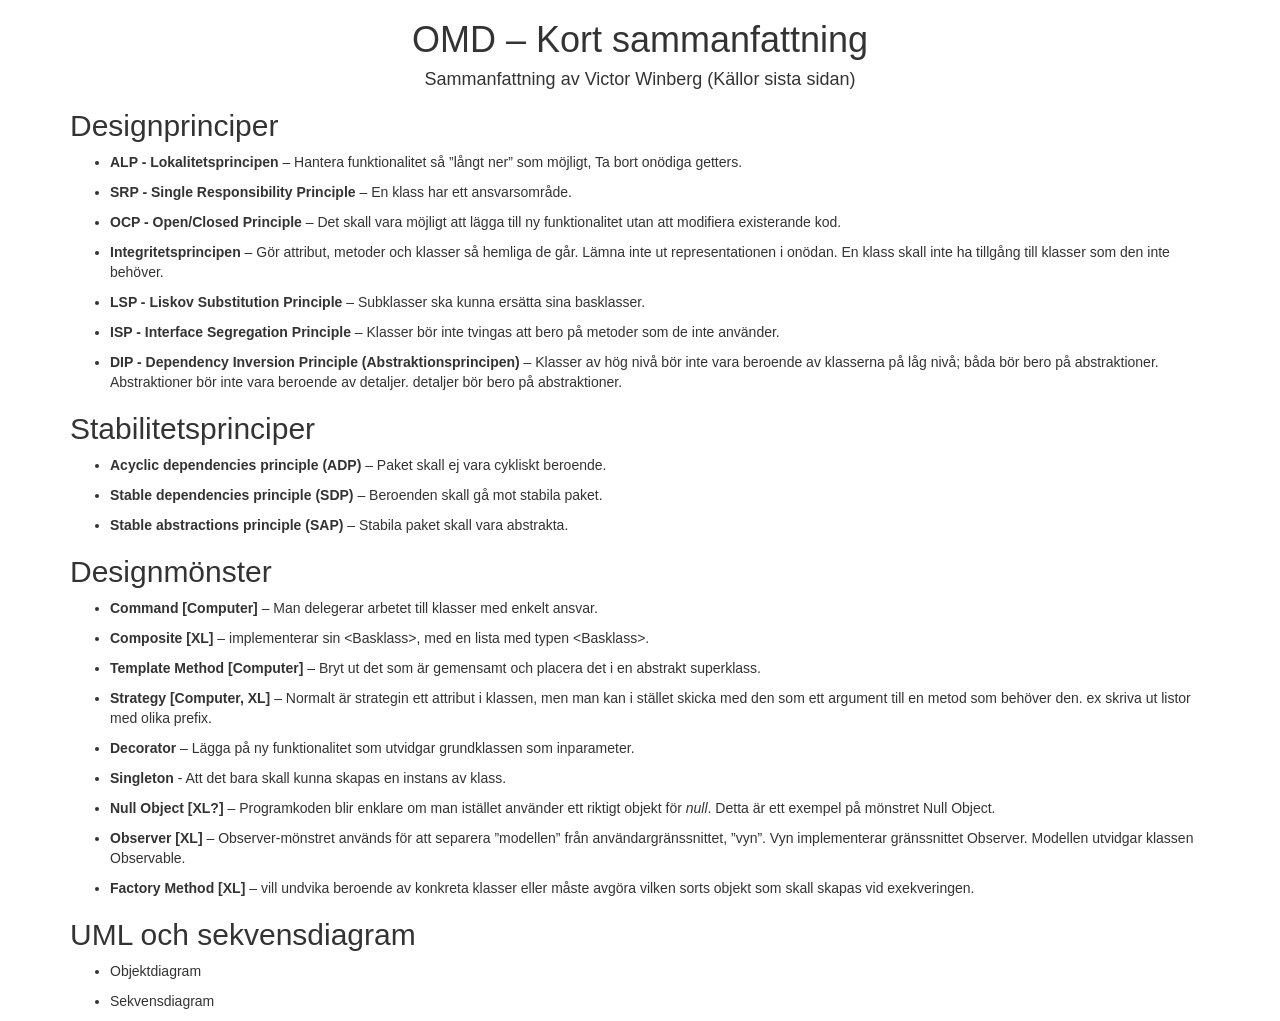
==== EDA061-OMD/sammanfattning.html @ 41d86680 "Rename of courses" ====
<!DOCTYPE html PUBLIC "-//W3C//DTD XHTML 1.0 Transitional//EN" "http://www.w3.org/TR/xhtml1/DTD/xhtml1-transitional.dtd">
<html xmlns="http://www.w3.org/1999/xhtml">
<head>
  <meta http-equiv="Content-Type" content="text/html; charset=utf-8" />
  <meta http-equiv="Content-Style-Type" content="text/css" />
  <meta name="generator" content="pandoc" />
  <title>OMD – Kort sammanfattning</title>
  <link rel="stylesheet" href="../assets/css/bootstrap.min.css">
  <style type="text/css">code{white-space: pre;}</style>
</head>
<body>
  <div class="container">
<div id="header" align="center">
<h1 class="title">OMD – Kort sammanfattning</h1>
<h4> Sammanfattning av Victor Winberg (Källor sista sidan)</h4>
</div>
<h2 id="designprinciper">Designprinciper</h1>
<ul>
<li><p><strong>ALP - Lokalitetsprincipen</strong> – Hantera funktionalitet så ”långt ner” som möjligt, Ta bort onödiga getters.</p></li>
<li><p><strong>SRP - Single Responsibility Principle</strong> – En klass har ett ansvarsområde.</p></li>
<li><p><strong>OCP - Open/Closed Principle</strong> – Det skall vara möjligt att lägga till ny funktionalitet utan att modifiera existerande kod.</p></li>
<li><p><strong>Integritetsprincipen</strong> – Gör attribut, metoder och klasser så hemliga de går. Lämna inte ut representationen i onödan. En klass skall inte ha tillgång till klasser som den inte behöver.</p></li>
<li><p><strong>LSP - Liskov Substitution Principle</strong> – Subklasser ska kunna ersätta sina basklasser.</p></li>
<li><p><strong>ISP - Interface Segregation Principle</strong> – Klasser bör inte tvingas att bero på metoder som de inte använder.</p></li>
<li><p><strong>DIP - Dependency Inversion Principle (Abstraktionsprincipen)</strong> – Klasser av hög nivå bör inte vara beroende av klasserna på låg nivå; båda bör bero på abstraktioner. Abstraktioner bör inte vara beroende av detaljer. detaljer bör bero på abstraktioner.</p></li>
</ul>
<h2 id="stabilitetsprinciper">Stabilitetsprinciper</h1>
<ul>
<li><p><strong>Acyclic dependencies principle (ADP)</strong> – Paket skall ej vara cykliskt beroende.</p></li>
<li><p><strong>Stable dependencies principle (SDP)</strong> – Beroenden skall gå mot stabila paket.</p></li>
<li><p><strong>Stable abstractions principle (SAP)</strong> – Stabila paket skall vara abstrakta.</p></li>
</ul>
<h2 id="designmönster">Designmönster</h1>
<ul>
<li><p><strong>Command [Computer]</strong> – Man delegerar arbetet till klasser med enkelt ansvar.</p></li>
<li><p><strong>Composite [XL]</strong> – implementerar sin &lt;Basklass&gt;, med en lista med typen &lt;Basklass&gt;.</p></li>
<li><p><strong>Template Method [Computer]</strong> – Bryt ut det som är gemensamt och placera det i en abstrakt superklass.</p></li>
<li><p><strong>Strategy [Computer, XL]</strong> – Normalt är strategin ett attribut i klassen, men man kan i stället skicka med den som ett argument till en metod som behöver den. ex skriva ut listor med olika prefix.</p></li>
<li><p><strong>Decorator</strong> – Lägga på ny funktionalitet som utvidgar grundklassen som inparameter.</p></li>
<li><p><strong>Singleton</strong> - Att det bara skall kunna skapas en instans av klass.</p></li>
<li><p><strong>Null Object [XL?]</strong> – Programkoden blir enklare om man istället använder ett riktigt objekt för <em>null</em>. Detta är ett exempel på mönstret Null Object.</p></li>
<li><p><strong>Observer [XL]</strong> – Observer-mönstret används för att separera ”modellen” från användargränssnittet, ”vyn”. Vyn implementerar gränssnittet Observer. Modellen utvidgar klassen Observable.</p></li>
<li><p><strong>Factory Method [XL]</strong> – vill undvika beroende av konkreta klasser eller måste avgöra vilken sorts objekt som skall skapas vid exekveringen.</p></li>
</ul>
<h2 id="uml-och-sekvensdiagram">UML och sekvensdiagram</h1>
<ul>
<li><p>Objektdiagram</p></li>
<li><p>Sekvensdiagram</p></li>
</ul>
</div>
</body>
</html>
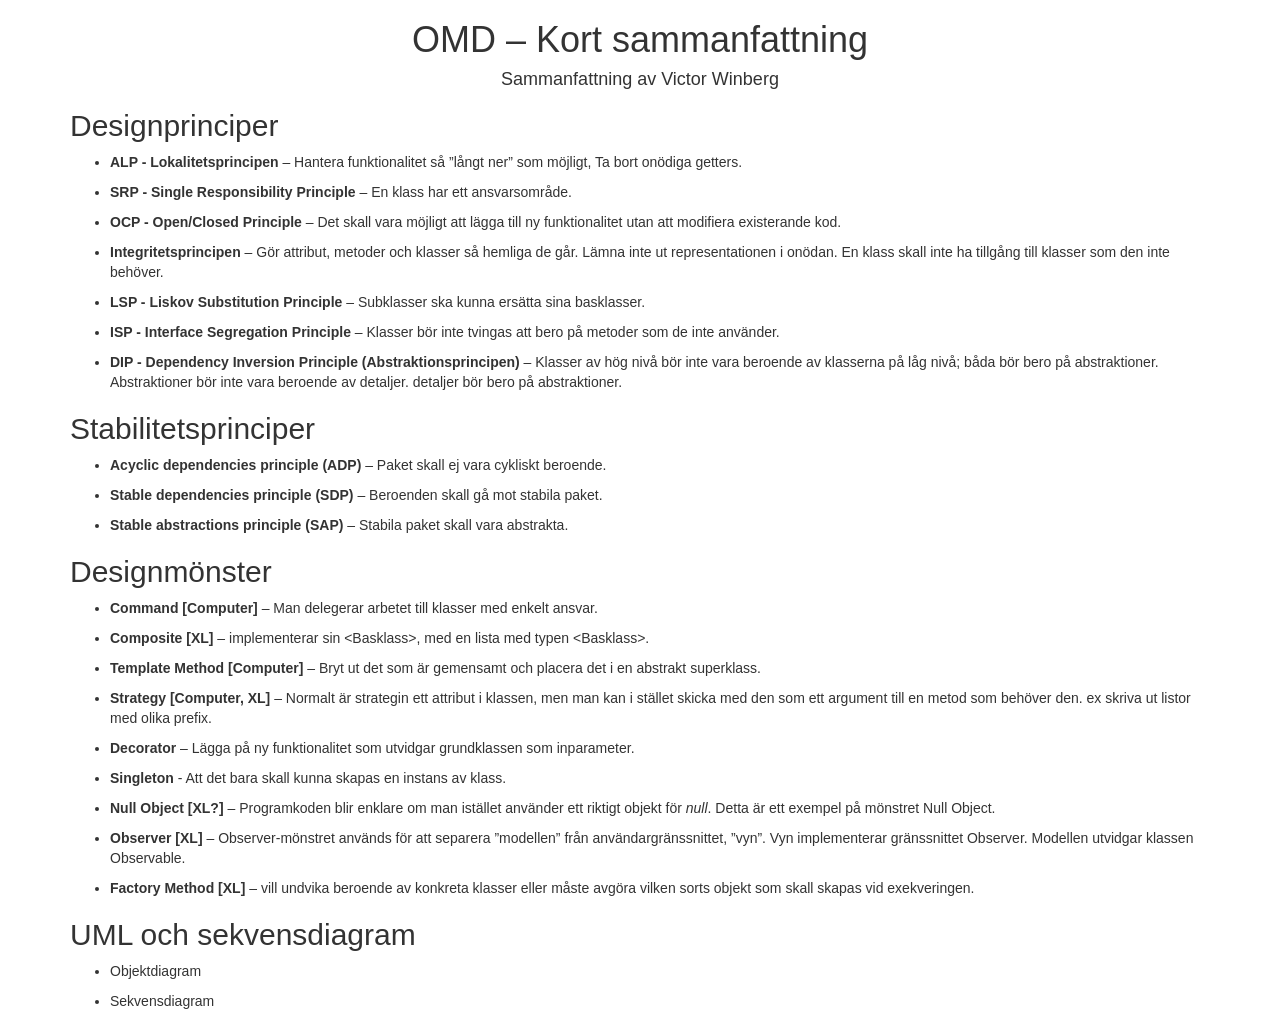
==== commit d510ce21: "Realtidsprogrammering" ====
--- a/EDA061-OMD/sammanfattning.html
+++ b/EDA061-OMD/sammanfattning.html
@@ -12,7 +12,7 @@
   <div class="container">
 <div id="header" align="center">
 <h1 class="title">OMD – Kort sammanfattning</h1>
-<h4> Sammanfattning av Victor Winberg (Källor sista sidan)</h4>
+<h4> Sammanfattning av Victor Winberg</h4>
 </div>
 <h2 id="designprinciper">Designprinciper</h1>
 <ul>
